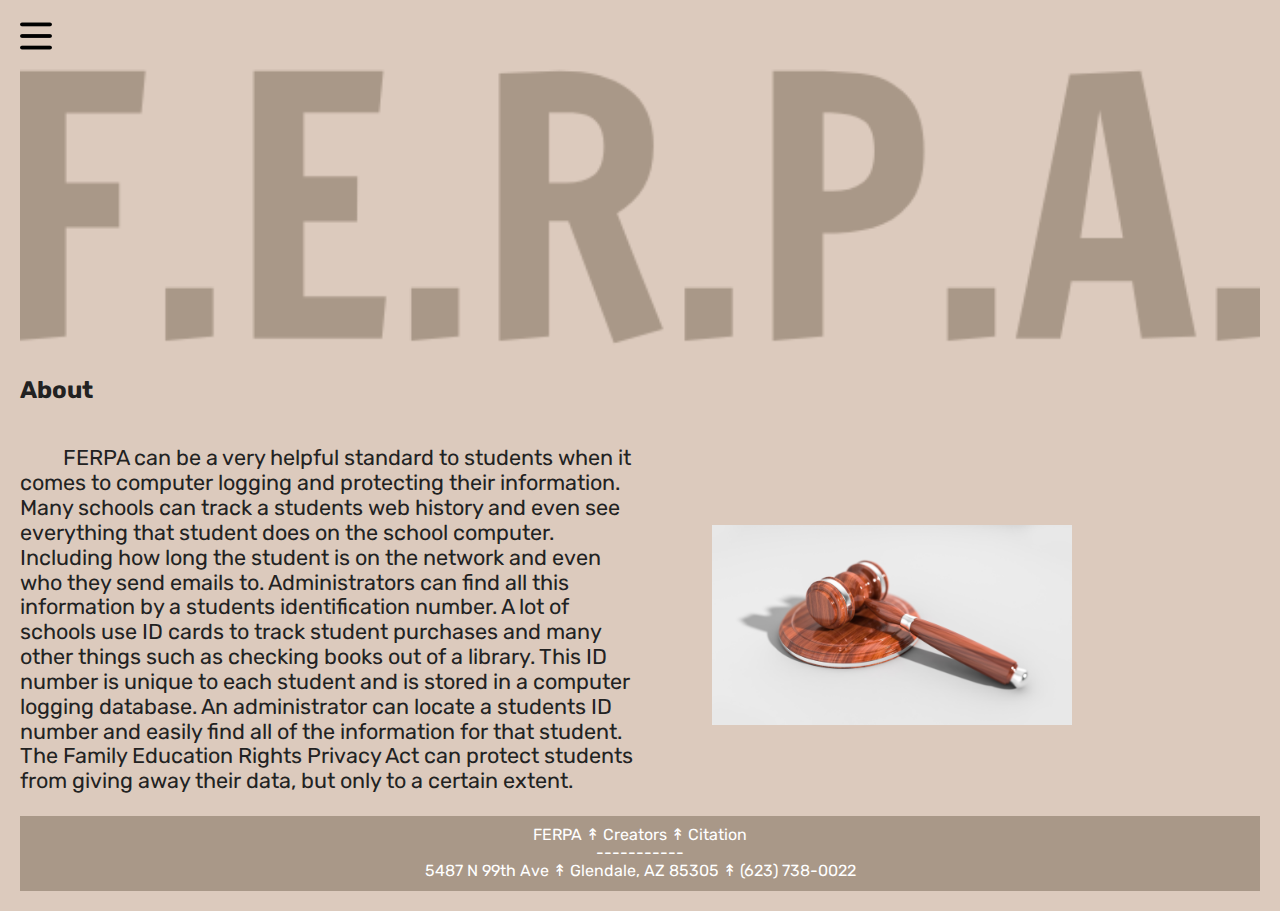
==== about.html @ 8e45bf6f "Added Creator Content" ====
<!DOCTYPE html>
<html class="no-js">

<head>
    <meta charset="utf-8">
    <meta http-equiv="X-UA-Compatible" content="IE=edge">
    <title>FERPA</title>
    <meta name="description" content="">
    <meta name="viewport" content="width=device-width, initial-scale=1">
    <link rel="stylesheet" href="CSS/main.css" />
    <link rel="stylesheet" href="CSS/main_style.css" />
    <link rel="stylesheet" href="CSS/normalize.css" />
    <!-- Faviconlinks -->
    <link rel="apple-touch-icon" sizes="57x57" href="Favicons.ico/apple-icon-57x57.png">
    <link rel="apple-touch-icon" sizes="60x60" href="Favicons.ico/apple-icon-60x60.png">
    <link rel="apple-touch-icon" sizes="72x72" href="Favicons.ico/apple-icon-72x72.png">
    <link rel="apple-touch-icon" sizes="76x76" href="Favicons.ico/apple-icon-76x76.png">
    <link rel="apple-touch-icon" sizes="114x114" href="Favicons.ico/apple-icon-114x114.png">
    <link rel="apple-touch-icon" sizes="120x120" href="Favicons.ico/apple-icon-120x120.png">
    <link rel="apple-touch-icon" sizes="144x144" href="Favicons.ico/apple-icon-144x144.png">
    <link rel="apple-touch-icon" sizes="152x152" href="Favicons.ico/apple-icon-152x152.png">
    <link rel="apple-touch-icon" sizes="180x180" href="Favicons.ico/apple-icon-180x180.png">
    <link rel="icon" type="image/png" sizes="192x192" href="Favicons.ico/android-icon-192x192.png">
    <link rel="icon" type="image/png" sizes="32x32" href="Favicons.ico/favicon-32x32.png">
    <link rel="icon" type="image/png" sizes="96x96" href="Favicons.ico/favicon-96x96.png">
    <link rel="icon" type="image/png" sizes="16x16" href="Favicons.ico/favicon-16x16.png">
    <link rel="manifest" href="Favicons.ico/manifest.json">
    <meta name="msapplication-TileColor" content="#ffffff">
    <meta name="msapplication-TileImage" content="/ms-icon-144x144.png">
    <meta name="theme-color" content="#ffffff">
    <!-- Fonts -->
    <link href="https://fonts.googleapis.com/css?family=Rubik" rel="stylesheet">

</head>

<body>


    <div id="main">
        <button id="navButton" onclick="openNav()"></button>
        <div id="wrapper">
            <header>
                <!-- <ul class="topnav">
                    <li><a href="index.html">Home</a></li>
                    <li><a href="About.html">About</a></li>
                    <li><a href="protection.html">Protection</a></li>
                    <li><a href="history.html">History</a></li>
                </ul> -->
            </header>
            <section id="topimg" class="text-center">
                <div class="content">
                </div>
            </section>
            <section id="textContainer">
                <article id="home">
                    <h2>About</h2>
                    <hr>
                    <div class="row">
                        <div class="leftcol">
                            <p>FERPA can be a very helpful standard to students when it comes to computer logging and
                                protecting their information. Many schools can track a students web history and even
                                see everything that student does on the school computer. Including how long the student
                                is on the network and even who they send emails to. Administrators can find all this
                                information by a students identification number. A lot of schools use ID cards to track
                                student purchases and many other things such as checking books out of a library. This
                                ID number is unique to each student and is stored in a computer logging database. An
                                administrator can locate a students ID number and easily find all of the information
                                for that student. The Family Education Rights Privacy Act can protect students from
                                giving away their data, but only to a certain extent. 
                                </p>
                        </div>
                        <div class="rightcol">
                            <img src="Images/Other_Pages/close-up-court-courthouse-534204.jpg" alt="" width="360"
                                height="200" class="side-images">
                        </div>
                    </div>
                </article>
            </section>
            <article>

            </article>
            <footer id="footer">
                <a href="index.html"> FERPA </a> &#8607; <a href="creators.html"> Creators </a> &#8607; <a href="cite_sources.html">
                    Citation
                </a>
                <br /> ----------- <br /> <a href="https://www.google.com/maps/place/5487+N+99th+Ave,+Glendale,+AZ+85305/@33.5150969,-112.2739817,17z/data=!3m1!4b1!4m5!3m4!1s0x872b4042f045fdb5:0xaa44a36ebfbd0cdd!8m2!3d33.5150969!4d-112.271793">
                    5487 N 99th Ave</a> &#8607;
                <a href="https://www.google.com/maps/place/5487+N+99th+Ave,+Glendale,+AZ+85305/@33.5150969,-112.2739817,17z/data=!3m1!4b1!4m5!3m4!1s0x872b4042f045fdb5:0xaa44a36ebfbd0cdd!8m2!3d33.5150969!4d-112.271793">
                    Glendale, AZ 85305</a> &#8607;
                <a href="tel:1623738002">(623)
                    738-0022</a>
            </footer>
        </div>
        </article>
        <article>
    </div>

    <aside id="leftnav" class="sidenav">
        <a href="javascript:void(0)" class="closebtn" onclick="closeNav()">&times;</a>
        <ul>
            <li><a href="index.html">Home</a></li>
            <li><a href="about.html">About</a></li>
            <li><a href="protection.html">Protection</a></li>
            <li><a href="history.html">History</a></li>
        </ul>
    </aside>


    <script src="javascript/MainJS.js" async defer></script>
</body>

</html>
---- CSS/main.css ----
/*! HTML5 Boilerplate v6.1.0 | MIT License | https://html5boilerplate.com/ */

/*
 * What follows is the result of much research on cross-browser styling.
 * Credit left inline and big thanks to Nicolas Gallagher, Jonathan Neal,
 * Kroc Camen, and the H5BP dev community and team.
 */

/* ==========================================================================
   Base styles: opinionated defaults
   ========================================================================== */

html {
    color: #222;
    font-size: 1em;
    line-height: 1.4;
}

/*
 * Remove text-shadow in selection highlight:
 * https://twitter.com/miketaylr/status/12228805301
 *
 * Vendor-prefixed and regular ::selection selectors cannot be combined:
 * https://stackoverflow.com/a/16982510/7133471
 *
 * Customize the background color to match your design.
 */

::-moz-selection {
    background: #b3d4fc;
    text-shadow: none;
}

::selection {
    background: #b3d4fc;
    text-shadow: none;
}

/*
 * A better looking default horizontal rule
 */

hr {
    display: block;
    height: 1px;
    border: 0;
    border-top: 1px solid #ccc;
    margin: 1em 0;
    padding: 0;
}

/*
 * Remove the gap between audio, canvas, iframes,
 * images, videos and the bottom of their containers:
 * https://github.com/h5bp/html5-boilerplate/issues/440
 */

audio,
canvas,
iframe,
img,
svg,
video {
    vertical-align: middle;
}

/*
 * Remove default fieldset styles.
 */

fieldset {
    border: 0;
    margin: 0;
    padding: 0;
}

/*
 * Allow only vertical resizing of textareas.
 */

textarea {
    resize: vertical;
}

/* ==========================================================================
   Browser Upgrade Prompt
   ========================================================================== */

.browserupgrade {
    margin: 0.2em 0;
    background: #ccc;
    color: #000;
    padding: 0.2em 0;
}

/* ==========================================================================
   Author's custom styles
   ========================================================================== */

















/* ==========================================================================
   Helper classes
   ========================================================================== */

/*
 * Hide visually and from screen readers
 */

.hidden {
    display: none !important;
}

/*
 * Hide only visually, but have it available for screen readers:
 * https://snook.ca/archives/html_and_css/hiding-content-for-accessibility
 *
 * 1. For long content, line feeds are not interpreted as spaces and small width
 *    causes content to wrap 1 word per line:
 *    https://medium.com/@jessebeach/beware-smushed-off-screen-accessible-text-5952a4c2cbfe
 */

.visuallyhidden {
    border: 0;
    clip: rect(0 0 0 0);
    height: 1px;
    margin: -1px;
    overflow: hidden;
    padding: 0;
    position: absolute;
    width: 1px;
    white-space: nowrap; /* 1 */
}

/*
 * Extends the .visuallyhidden class to allow the element
 * to be focusable when navigated to via the keyboard:
 * https://www.drupal.org/node/897638
 */

.visuallyhidden.focusable:active,
.visuallyhidden.focusable:focus {
    clip: auto;
    height: auto;
    margin: 0;
    overflow: visible;
    position: static;
    width: auto;
    white-space: inherit;
}

/*
 * Hide visually and from screen readers, but maintain layout
 */

.invisible {
    visibility: hidden;
}

/*
 * Clearfix: contain floats
 *
 * For modern browsers
 * 1. The space content is one way to avoid an Opera bug when the
 *    `contenteditable` attribute is included anywhere else in the document.
 *    Otherwise it causes space to appear at the top and bottom of elements
 *    that receive the `clearfix` class.
 * 2. The use of `table` rather than `block` is only necessary if using
 *    `:before` to contain the top-margins of child elements.
 */

.clearfix:before,
.clearfix:after {
    content: " "; /* 1 */
    display: table; /* 2 */
}

.clearfix:after {
    clear: both;
}

/* ==========================================================================
   EXAMPLE Media Queries for Responsive Design.
   These examples override the primary ('mobile first') styles.
   Modify as content requires.
   ========================================================================== */

@media only screen and (min-width: 35em) {
    /* Style adjustments for viewports that meet the condition */
}

@media print,
       (-webkit-min-device-pixel-ratio: 1.25),
       (min-resolution: 1.25dppx),
       (min-resolution: 120dpi) {
    /* Style adjustments for high resolution devices */
}

/* ==========================================================================
   Print styles.
   Inlined to avoid the additional HTTP request:
   https://www.phpied.com/delay-loading-your-print-css/
   ========================================================================== */

@media print {
    *,
    *:before,
    *:after {
        background: transparent !important;
        color: #000 !important; /* Black prints faster */
        -webkit-box-shadow: none !important;
        box-shadow: none !important;
        text-shadow: none !important;
    }

    a,
    a:visited {
        text-decoration: underline;
    }

    a[href]:after {
        content: " (" attr(href) ")";
    }

    abbr[title]:after {
        content: " (" attr(title) ")";
    }

    /*
     * Don't show links that are fragment identifiers,
     * or use the `javascript:` pseudo protocol
     */

    a[href^="#"]:after,
    a[href^="javascript:"]:after {
        content: "";
    }

    pre {
        white-space: pre-wrap !important;
    }
    pre,
    blockquote {
        border: 1px solid #999;
        page-break-inside: avoid;
    }

    /*
     * Printing Tables:
     * http://css-discuss.incutio.com/wiki/Printing_Tables
     */

    thead {
        display: table-header-group;
    }

    tr,
    img {
        page-break-inside: avoid;
    }

    p,
    h2,
    h3 {
        orphans: 3;
        widows: 3;
    }

    h2,
    h3 {
        page-break-after: avoid;
    }
}
---- CSS/main_style.css ----
@charset "utf-8";

html {
    background-color: #DCCABD;
}

body {
    font-family: 'Rubik', sans-serif;
}

/* .topnav {
    display: grid;
    grid-gap: 10px;
    grid-template-columns: repeat(4, .25fr);
    padding-bottom: 100px;
}

ul.topnav {
    list-style-type: none;
    margin: 0;
    padding: 0;
    overflow: hidden;
    background-color: #A99888;
}

ul.topnav li {
    float: left;
}

ul.topnav li a {
    display: block;
    color: #111;
    text-align: center;
    padding: 14px 16px;
    text-decoration: none;
}

ul.topnav li.right {
    float: right;
}

ul.topnav li.right {
    float: right;
}

ul.topnav li a:hover:not(.active) {
    background-color: rgb(150, 133, 117);
}

ul.topnav li.right {
    float: right;
} */

#leftnav {
    height: 100%;
    width: 0;
    position: fixed;
    z-index: 1;
    top: 0;
    left: 0;
    background-color: #A99888;
    overflow-x: hidden;
    padding-top: 30px;
    transition: 0.5s;
}

#leftnav a {
    padding: 10px 0px 6px 16px;
    text-decoration: none;
    font-size: 1.5em;
    color: #111;
    display: block;
    transition: 0.3s;
}

#leftnav ul {
    list-style-type: none;
}

#leftnav a:hover {
    color: #f1f1f1;
}

#leftnav .closebtn {
    position: absolute;
    top: 0;
    right: 25px;
    font-size: 36px;
    margin-left: 50px;
}

#main {
    transition: .5s;
    padding: 20px;
}

@media screen and (max-height: 450px) {
    #leftnav {
        padding-top: 15px;
    }

    #leftnav a {
        font-size: .5em;
    }
}

#navButton {
    background: url(../Images/Three\ Lines\ .png) no-repeat;
    width: 34px;
    height: 34px;
}

p {
    text-indent: 2em;
    font-size: 1.35em;
}

/* Footer Styles */
footer {
    background-color: #A99888;
    text-align: center;
    padding: 10px;
    color: white;
}

footer a:link,
footer a:visited {
    text-decoration: none;
    color: white;
}

footer a:hover,
footer a:active {
    text-decoration: none;
    color: rgba(255, 255, 255, .75);
}

#topimg {
    background-image: url(../Images/Banner/Banner-FERPA.png);
    background-size: cover;
    background-position: center;
    max-width: 100%;
    height: auto;
}

.content {
    position: relative;
    padding: 100px 0 200px 0;
}

.leftcol {
    float: left;
    width: 50%;
}

.rightcol {
    float: right;
    width: 45%;
}

.row::after {
    content: "";
    display: grid;
    clear: both;
}

@media screen and (max-width:600px) {
    .leftcol {
        width: 100%;
    }

    .rightcol {
        width: 100%;
    }

    .topnav {
        display: block;
        width: 100;
    }

    ul.topnav li {
        float: none;
    }

}

hr {
    border: 0;
    height: 1px;
    background-image: linear-gradient(to right, rgba(0, 0, 0, 0), rgba(0, 0, 0, 0.75), rgba(0, 0, 0, 0));
}

button {
    border: none;
}

/* Image Styles */
img.side-images {
    padding: 100px 10px 10px 10px;
}

.column {
    float: left;
    width: 25%;
    margin-bottom: 16px;
    padding: 0 50px;
}

.card {
    box-shadow: 0 4px 8px 0 rgba(0, 0, 0, 0.2);
}

.container {
    padding: 0 16px;
}

.container::after,
.row::after {
    content: "";
    clear: both;
    display: table;
}

#headshot {
    display: block;
    margin-left: auto;
    margin-right: auto;
    width: 25%;
}
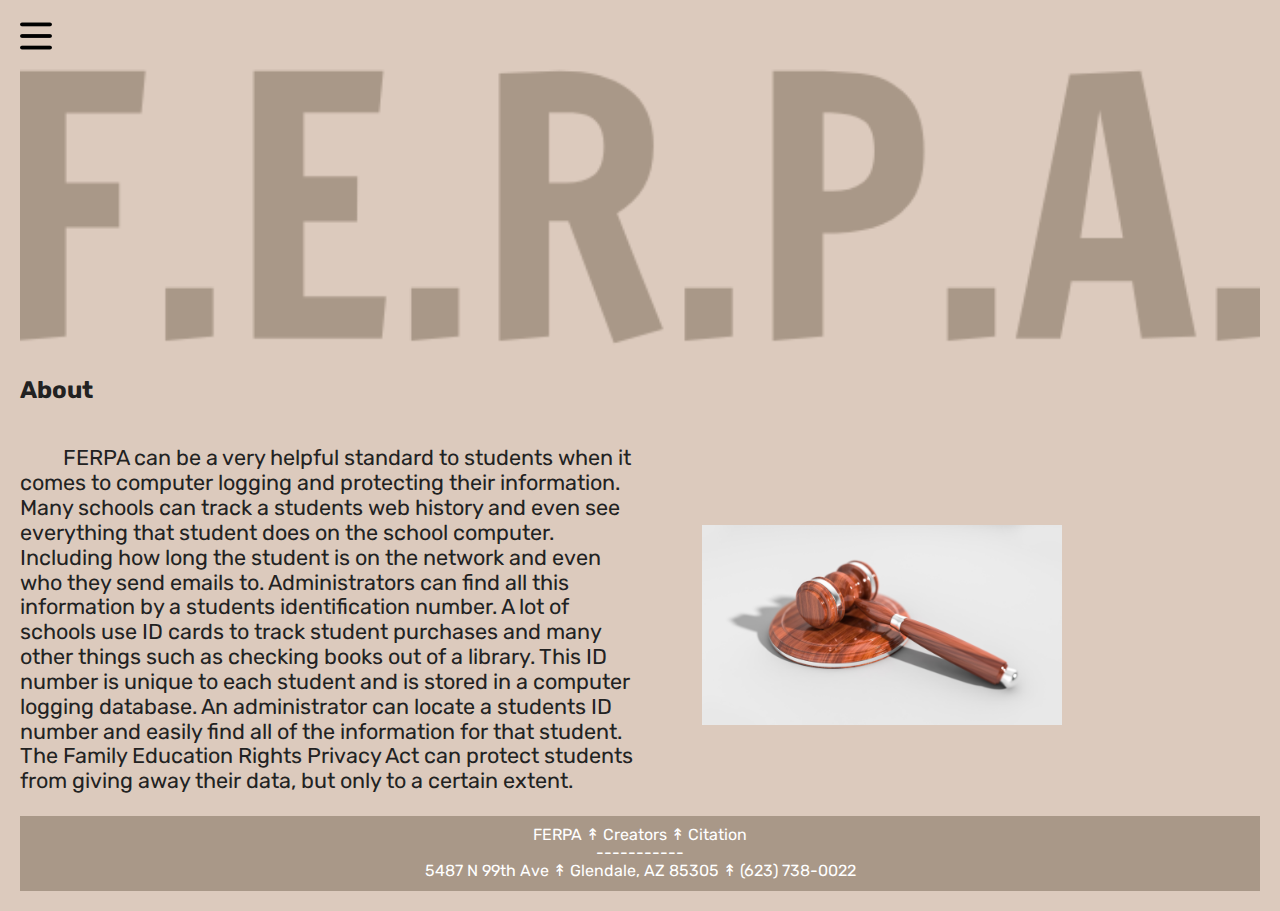
==== commit 90e99578: "Finished adding content and added top button" ====
--- a/about.html
+++ b/about.html
@@ -90,6 +90,7 @@
                 <a href="tel:1623738002">(623)
                     738-0022</a>
             </footer>
+            <button onclick="topFunction()" id="topBtn" title="Go to top">Top</button>
         </div>
         </article>
         <article>
@@ -102,6 +103,7 @@
             <li><a href="about.html">About</a></li>
             <li><a href="protection.html">Protection</a></li>
             <li><a href="history.html">History</a></li>
+            <li><a href="cite_sources.html">Sources</a></li>
         </ul>
     </aside>
 
--- a/CSS/main_style.css
+++ b/CSS/main_style.css
@@ -195,15 +195,15 @@
 }
 
 /* Image Styles */
-img.side-images {
-    padding: 100px 10px 10px 10px;
+.side-images{
+    padding-top: 100px;
 }
 
 .column {
     float: left;
-    width: 25%;
+    width: 30%;
     margin-bottom: 16px;
-    padding: 0 50px;
+    padding: 0px 20px;
 }
 
 .card {
@@ -211,7 +211,11 @@
 }
 
 .container {
-    padding: 0 16px;
+    padding: 0 10px;
+}
+
+.container p{
+    margin: 0 0 0 -20px;
 }
 
 .container::after,
@@ -226,4 +230,38 @@
     margin-left: auto;
     margin-right: auto;
     width: 25%;
+}
+/* Top Button Styles */
+#topBtn {
+    display: none;
+    /* Hides Button by default */
+    position: fixed;
+    /*Makes Button Fixed/sticky in a position */
+    bottom: 20px;
+    /* Place the button at the bottom of the page */
+    right: 30px;
+    /* Place the button 30px from the right */
+    z-index: 99;
+    /* Make sure it does not overlap */
+    border: none;
+    /* Remove borders */
+    outline: none;
+    /* Remove outline */
+    background-color: rgba(169, 152, 136, 0.925);
+    /* Set a background color */
+    color: #111;
+    /* Text color */
+    cursor: pointer;
+    /* Add a mouse pointer on hover */
+    padding: 15px;
+    /* Some padding */
+    border-radius: 10px;
+    /* Rounded corners */
+    font-size: 18px;
+    /* Increase font size */
+}
+
+#topBtn:hover {
+    background-color: white;
+    /* Add a dark-grey background on hover */
 }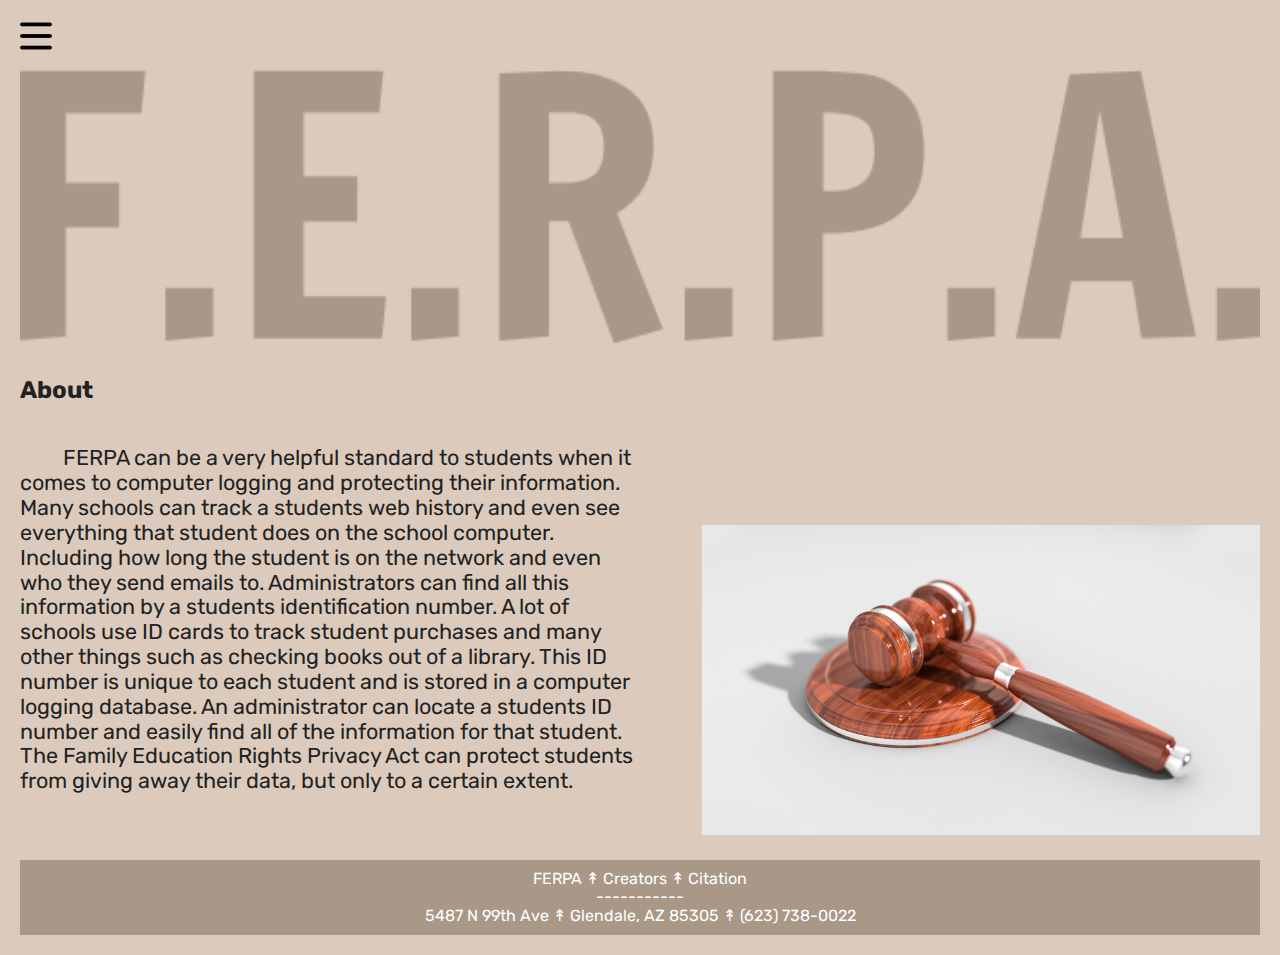
==== commit 42d3b796: "Put in Images" ====
--- a/about.html
+++ b/about.html
@@ -66,12 +66,12 @@
                                 ID number is unique to each student and is stored in a computer logging database. An
                                 administrator can locate a students ID number and easily find all of the information
                                 for that student. The Family Education Rights Privacy Act can protect students from
-                                giving away their data, but only to a certain extent. 
-                                </p>
+                                giving away their data, but only to a certain extent.
+                            </p>
                         </div>
                         <div class="rightcol">
-                            <img src="Images/Other_Pages/close-up-court-courthouse-534204.jpg" alt="" width="360"
-                                height="200" class="side-images">
+                            <img src="Images/Other_Pages/close-up-court-courthouse-534204.jpg" alt="" width="100%"
+                                height="100%" class="side-images">
                         </div>
                     </div>
                 </article>
--- a/CSS/main_style.css
+++ b/CSS/main_style.css
@@ -195,8 +195,9 @@
 }
 
 /* Image Styles */
-.side-images{
+.side-images {
     padding-top: 100px;
+    margin-bottom: 25px;
 }
 
 .column {
@@ -214,7 +215,7 @@
     padding: 0 10px;
 }
 
-.container p{
+.container p {
     margin: 0 0 0 -20px;
 }
 
@@ -231,6 +232,7 @@
     margin-right: auto;
     width: 25%;
 }
+
 /* Top Button Styles */
 #topBtn {
     display: none;
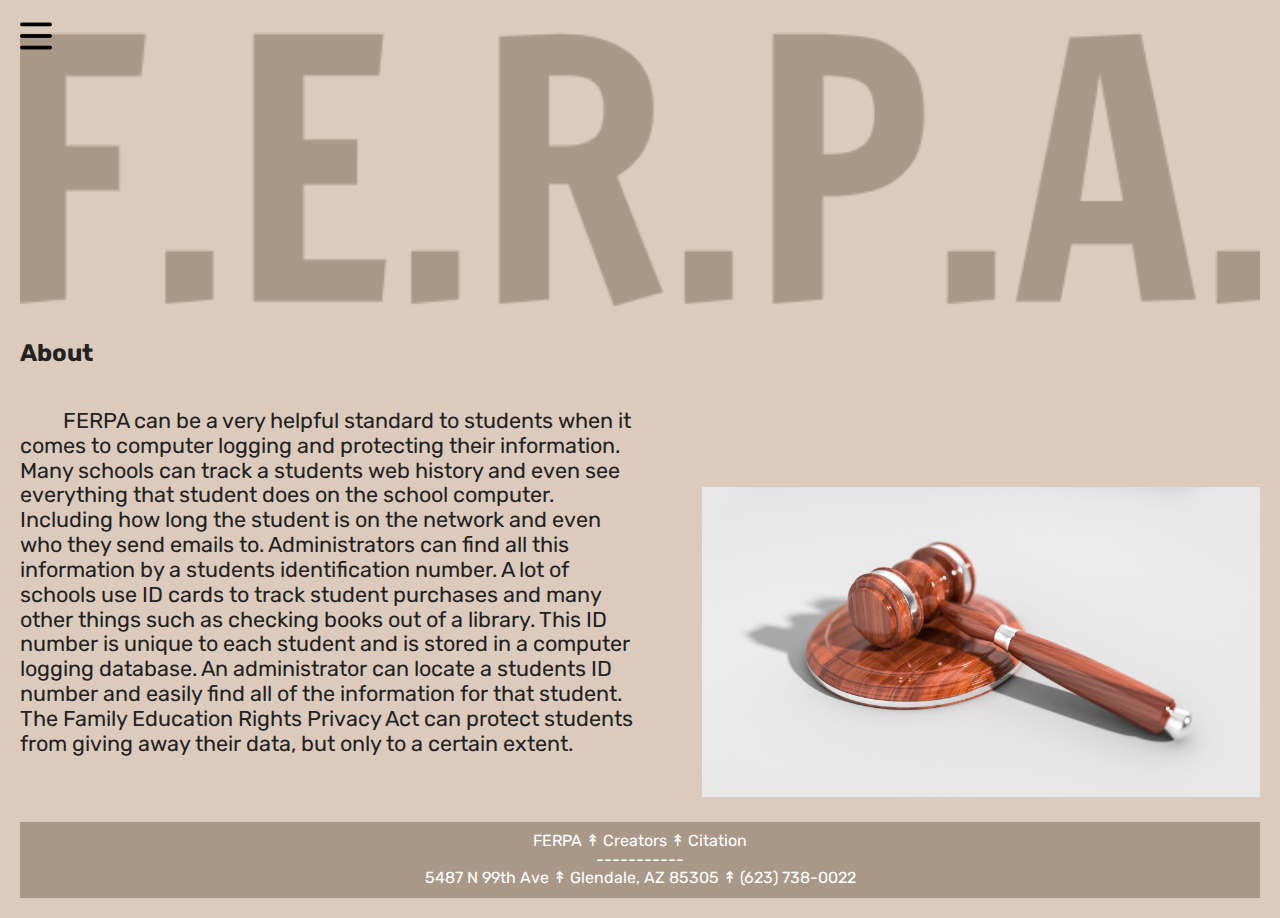
==== commit 853123c0: "Added comments" ====
--- a/about.html
+++ b/about.html
@@ -70,6 +70,7 @@
                             </p>
                         </div>
                         <div class="rightcol">
+                            <!-- Diego: Put in Images that I got from Pexels. -->
                             <img src="Images/Other_Pages/close-up-court-courthouse-534204.jpg" alt="" width="100%"
                                 height="100%" class="side-images">
                         </div>
@@ -80,6 +81,7 @@
 
             </article>
             <footer id="footer">
+                <!-- Diego: Copied and pasted the footer from index.html -->
                 <a href="index.html"> FERPA </a> &#8607; <a href="creators.html"> Creators </a> &#8607; <a href="cite_sources.html">
                     Citation
                 </a>
--- a/CSS/main_style.css
+++ b/CSS/main_style.css
@@ -108,6 +108,7 @@
     background: url(../Images/Three\ Lines\ .png) no-repeat;
     width: 34px;
     height: 34px;
+    position: fixed;
 }
 
 p {
@@ -249,7 +250,7 @@
     /* Remove borders */
     outline: none;
     /* Remove outline */
-    background-color: rgba(169, 152, 136, 0.925);
+    background-color: rgba(155, 135, 117, 0.747);
     /* Set a background color */
     color: #111;
     /* Text color */
@@ -266,4 +267,8 @@
 #topBtn:hover {
     background-color: white;
     /* Add a dark-grey background on hover */
+}
+
+#sourcep {
+    font-size: 1em;
 }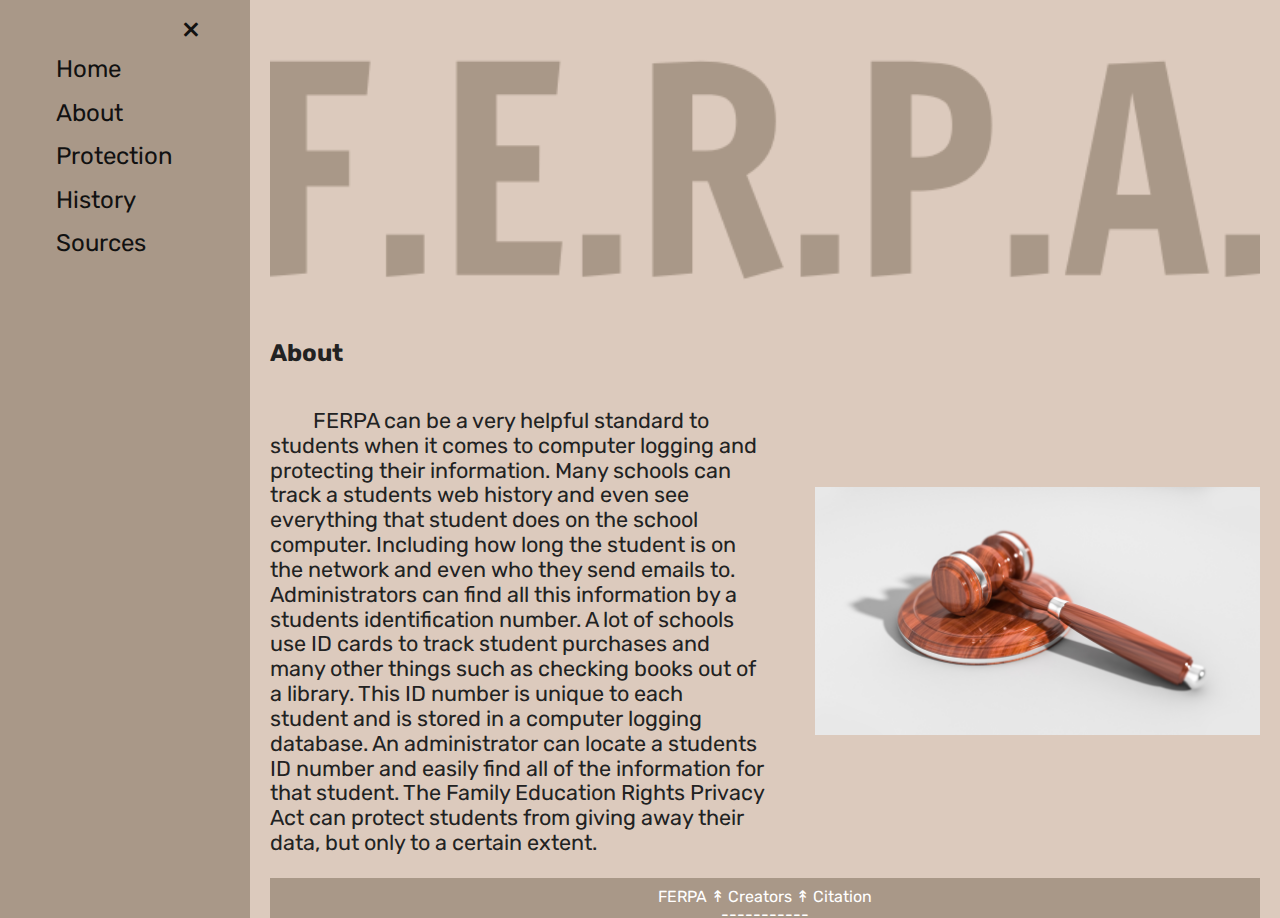
==== commit d28a24ab: "Started to add comments" ====
--- a/about.html
+++ b/about.html
@@ -33,7 +33,7 @@
 
 </head>
 
-<body>
+<body onload="navstart()">
 
 
     <div id="main">
@@ -57,6 +57,7 @@
                     <hr>
                     <div class="row">
                         <div class="leftcol">
+                            <!-- Putted text in the paragraph tags -->
                             <p>FERPA can be a very helpful standard to students when it comes to computer logging and
                                 protecting their information. Many schools can track a students web history and even
                                 see everything that student does on the school computer. Including how long the student
--- a/CSS/main_style.css
+++ b/CSS/main_style.css
@@ -1,13 +1,17 @@
+/* Sets the character encoding to UTF-8 */
 @charset "utf-8";
 
+/* Sets the background color to a hex value */
 html {
     background-color: #DCCABD;
 }
 
+/* sets the font family to Rubik which is a google font */
 body {
     font-family: 'Rubik', sans-serif;
 }
 
+/* old nav  */
 /* .topnav {
     display: grid;
     grid-gap: 10px;
@@ -50,7 +54,7 @@
 ul.topnav li.right {
     float: right;
 } */
-
+/* New Nav sets the id leftnav heigt to 100% and width to 0. Makes the position fixed and sets the z-index to 1 so it doesn't stack content. sets distance from top and left to 0 and background color to a hex value. The overflow in the x direction is hidden and padding is set to 30px on top. The transition speed is set to a half a second. */
 #leftnav {
     height: 100%;
     width: 0;
@@ -64,6 +68,7 @@
     transition: 0.5s;
 }
 
+/* This affects the links in the leftnav and makes the padding 10px on top and 0 right and 6 on the bottom also makes it 16px on the left. */
 #leftnav a {
     padding: 10px 0px 6px 16px;
     text-decoration: none;
@@ -73,27 +78,33 @@
     transition: 0.3s;
 }
 
+/* This affect the unordered lists in the id leftnav and makes the bullets disapear. */
 #leftnav ul {
     list-style-type: none;
 }
 
+/* This affects the links that are hovered over in the leftnav and makes the color a white hex value. */
 #leftnav a:hover {
     color: #f1f1f1;
 }
 
+/* Affects the closebutton in the left nav and makes the position absolute so it can't be pushed of the screen. Top is set to 0 and the
+font-size is how big the button appears. */
 #leftnav .closebtn {
     position: absolute;
     top: 0;
-    right: 25px;
-    font-size: 36px;
-    margin-left: 50px;
-}
-
+    right: 50px;
+    font-size: 2em;
+    margin-left: 45px;
+}
+
+/* affects the id main and sets transition speed to half a second plus makes padding 20 px all around. */
 #main {
     transition: .5s;
     padding: 20px;
 }
 
+/* This changes the left nav padding on the top when the max-heght is 450px and the links in the left nav to .5 em's */
 @media screen and (max-height: 450px) {
     #leftnav {
         padding-top: 15px;
@@ -104,6 +115,7 @@
     }
 }
 
+/* This affects the navbutton and sets the image to the three lines image and sets the width and height to 34px and makes the position fixed. */
 #navButton {
     background: url(../Images/Three\ Lines\ .png) no-repeat;
     width: 34px;
@@ -111,12 +123,14 @@
     position: fixed;
 }
 
+/* affects the p tag and makes the text indent 2 em and the font size to 1.35 */
 p {
     text-indent: 2em;
     font-size: 1.35em;
 }
 
 /* Footer Styles */
+/* affects the footer and makes the background color a hex value. then centers the text and make the padding 10px. */
 footer {
     background-color: #A99888;
     text-align: center;
@@ -124,31 +138,35 @@
     color: white;
 }
 
+/* affects the links in the footer and gets rid of text decoration. ALso makes text color white. */
 footer a:link,
 footer a:visited {
     text-decoration: none;
     color: white;
 }
 
+/* Affects the links that are hovered on in the footer and the active links. Makes the text decoration none and sets text color to an rgba value. */
 footer a:hover,
 footer a:active {
     text-decoration: none;
     color: rgba(255, 255, 255, .75);
 }
 
+/* Affects the id topimg and sets the background image to the banner Ferpa image. Sets the size of the image to cover the page and centers the image. also makes the width 100% */
 #topimg {
     background-image: url(../Images/Banner/Banner-FERPA.png);
     background-size: cover;
     background-position: center;
-    max-width: 100%;
-    height: auto;
-}
-
+    width: 100%;
+}
+
+/* Affects the content class and makes the postion relative and the padding 100px on the top and 0 on the right and 200px on the bottom */
 .content {
     position: relative;
     padding: 100px 0 200px 0;
 }
 
+/* Affects leftcol class and floats left and sets the width to 50% */
 .leftcol {
     float: left;
     width: 50%;
@@ -174,13 +192,9 @@
         width: 100%;
     }
 
-    .topnav {
-        display: block;
-        width: 100;
-    }
-
-    ul.topnav li {
-        float: none;
+    #topimg {
+        width: 85%;
+        padding-left: 80px;
     }
 
 }
@@ -193,6 +207,11 @@
 
 button {
     border: none;
+}
+
+.responsive {
+    max-width: 100%;
+    height: auto;
 }
 
 /* Image Styles */
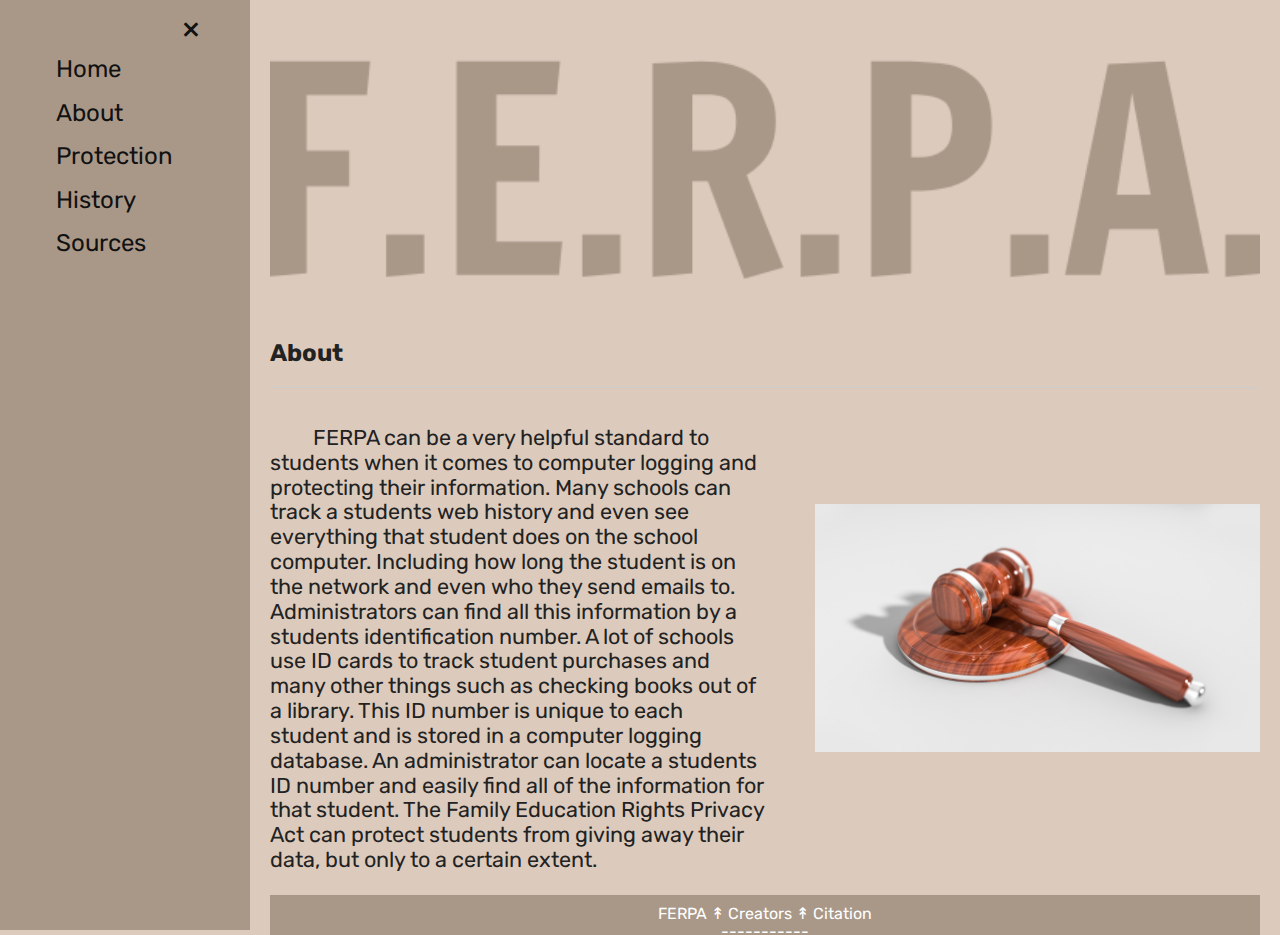
==== commit dd05c2ef: "Finished adding all comments" ====
--- a/about.html
+++ b/about.html
@@ -7,6 +7,7 @@
     <title>FERPA</title>
     <meta name="description" content="">
     <meta name="viewport" content="width=device-width, initial-scale=1">
+     <!-- Links stylesheets to the html document -->
     <link rel="stylesheet" href="CSS/main.css" />
     <link rel="stylesheet" href="CSS/main_style.css" />
     <link rel="stylesheet" href="CSS/normalize.css" />
@@ -34,19 +35,22 @@
 </head>
 
 <body onload="navstart()">
-
-
+<!-- This is the div that contains main content of the page -->
     <div id="main">
-        <button id="navButton" onclick="openNav()"></button>
+         <!-- This button is the button the user clicks on to open the nav -->
+         <button id="navButton" onclick="openNav()"></button>
+         <!-- This div is a wrapper to create space on the edges of the page -->
         <div id="wrapper">
-            <header>
-                <!-- <ul class="topnav">
+            <!-- old nav -->
+            <!-- <header>
+                <ul class="topnav">
                     <li><a href="index.html">Home</a></li>
                     <li><a href="About.html">About</a></li>
                     <li><a href="protection.html">Protection</a></li>
                     <li><a href="history.html">History</a></li>
-                </ul> -->
-            </header>
+                </ul> 
+            </header> -->
+            <!-- This is the section element that is used for the banner image -->
             <section id="topimg" class="text-center">
                 <div class="content">
                 </div>
@@ -93,12 +97,11 @@
                 <a href="tel:1623738002">(623)
                     738-0022</a>
             </footer>
+            <!-- this button is the topbutton that brings the user to the top of the page. -->
             <button onclick="topFunction()" id="topBtn" title="Go to top">Top</button>
         </div>
-        </article>
-        <article>
     </div>
-
+    <!-- This is the nav that the user sees once the nav button is clicked  -->
     <aside id="leftnav" class="sidenav">
         <a href="javascript:void(0)" class="closebtn" onclick="closeNav()">&times;</a>
         <ul>
@@ -110,7 +113,7 @@
         </ul>
     </aside>
 
-
+<!-- this links the javascript file to the HTML document -->
     <script src="javascript/MainJS.js" async defer></script>
 </body>
 
--- a/CSS/main_style.css
+++ b/CSS/main_style.css
@@ -54,6 +54,7 @@
 ul.topnav li.right {
     float: right;
 } */
+
 /* New Nav sets the id leftnav heigt to 100% and width to 0. Makes the position fixed and sets the z-index to 1 so it doesn't stack content. sets distance from top and left to 0 and background color to a hex value. The overflow in the x direction is hidden and padding is set to 30px on top. The transition speed is set to a half a second. */
 #leftnav {
     height: 100%;
@@ -171,18 +172,22 @@
     float: left;
     width: 50%;
 }
-
+/* This affects the class rightcol and floats all content to the right and makes the width 45% of the
+page */
 .rightcol {
     float: right;
     width: 45%;
 }
-
+/* affects evreything after the row class and sets content to an empty set of quotes and sets the display typ to grid
+also clears both sides of the grid. */
 .row::after {
     content: "";
     display: grid;
     clear: both;
 }
-
+/* This is a media query that affects certain selectors when the max-width is 600px and makes the 
+leftcol class a 100% in width and the rightcol class. Also sets the topimg id to 85% width and add 80px of padding on 
+the left. */
 @media screen and (max-width:600px) {
     .leftcol {
         width: 100%;
@@ -198,54 +203,51 @@
     }
 
 }
-
-hr {
-    border: 0;
-    height: 1px;
-    background-image: linear-gradient(to right, rgba(0, 0, 0, 0), rgba(0, 0, 0, 0.75), rgba(0, 0, 0, 0));
-}
-
+/* This affects the buttons on the page and makes the borders hidden. */
 button {
     border: none;
 }
-
+/* This affects the class responsive and makes the max-width to 100% and the height is set to auto. */
 .responsive {
     max-width: 100%;
     height: auto;
 }
 
 /* Image Styles */
+/* This affect the class side-images and creates 100px of padding on the top and 25 px of margins on the bottom */
 .side-images {
     padding-top: 100px;
     margin-bottom: 25px;
 }
-
+/* This affects the class column and floats all content to the left and sets the width to 30% also adds 16px of 
+margins to the bottom and 20px of padding to the right bottom and left. */
 .column {
     float: left;
     width: 30%;
     margin-bottom: 16px;
     padding: 0px 20px;
 }
-
+/* This affects the card class and adds a box shadow around the section  */
 .card {
     box-shadow: 0 4px 8px 0 rgba(0, 0, 0, 0.2);
 }
-
+/* This affects the container class and adds 10px of padding to the right bottom and left  */
 .container {
     padding: 0 10px;
 }
-
+/* This affects the p tags in the container class and sets the bottom margin to negative 20px */
 .container p {
     margin: 0 0 0 -20px;
 }
-
+/* This affects the container and row class after the original content clearing both sides of the grid */
 .container::after,
 .row::after {
     content: "";
     clear: both;
-    display: table;
-}
-
+    display: grid;
+}
+/* This affects the headshot id and makes the images block and the left and right margins auto and the width
+to 25%. */
 #headshot {
     display: block;
     margin-left: auto;
@@ -282,12 +284,12 @@
     font-size: 18px;
     /* Increase font size */
 }
-
+/* This affects the topBtn id on hover and changes the color to a dark grey color. */
 #topBtn:hover {
     background-color: white;
     /* Add a dark-grey background on hover */
 }
-
+/* This affects the id sourcep and changes the font size for this id to 1em. */
 #sourcep {
     font-size: 1em;
 }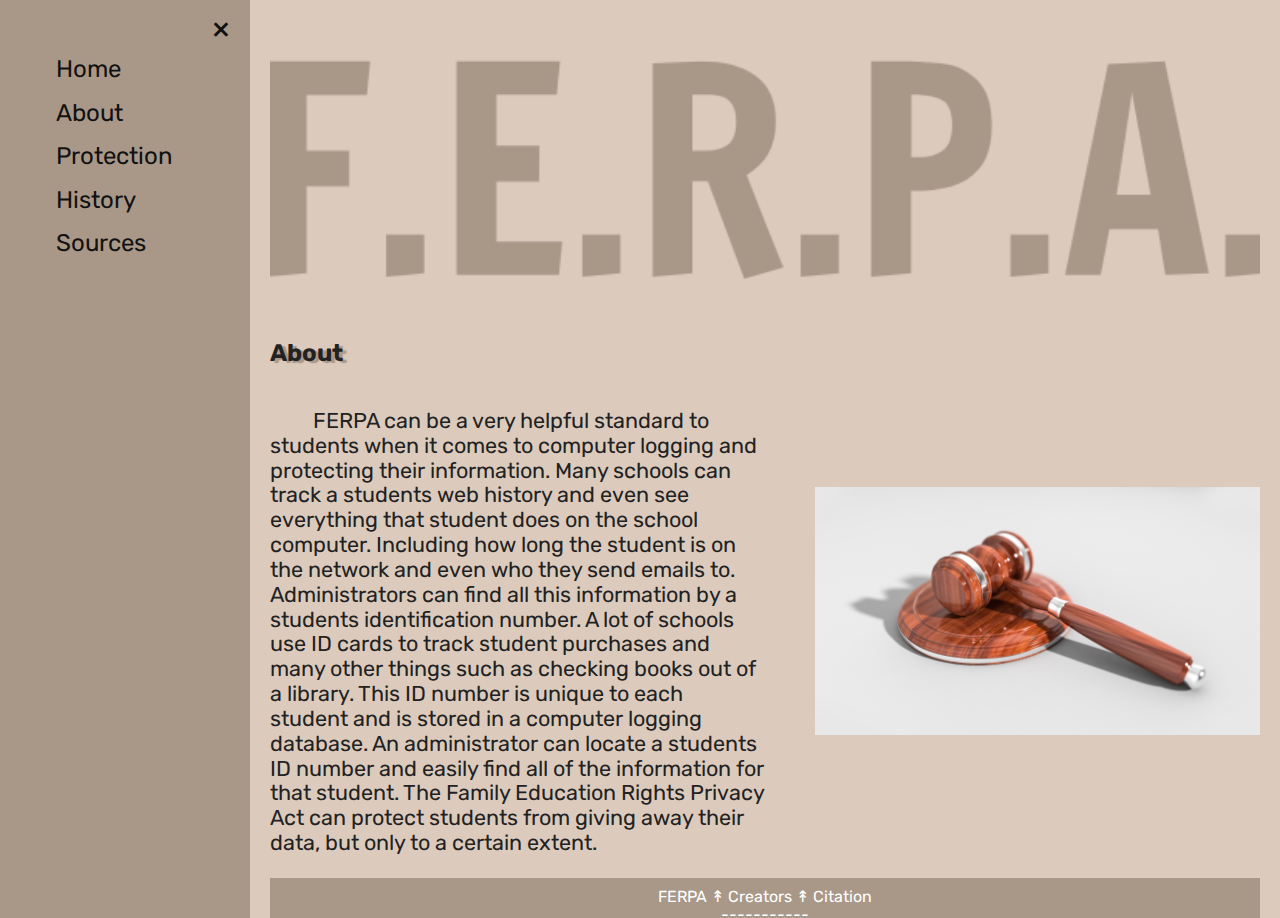
==== commit 4bfbf959: "Made pages look good on mobile" ====
--- a/about.html
+++ b/about.html
@@ -58,7 +58,6 @@
             <section id="textContainer">
                 <article id="home">
                     <h2>About</h2>
-                    <hr>
                     <div class="row">
                         <div class="leftcol">
                             <!-- Putted text in the paragraph tags -->
--- a/CSS/main_style.css
+++ b/CSS/main_style.css
@@ -94,7 +94,7 @@
 #leftnav .closebtn {
     position: absolute;
     top: 0;
-    right: 50px;
+    right: 20px;
     font-size: 2em;
     margin-left: 45px;
 }
@@ -185,24 +185,7 @@
     display: grid;
     clear: both;
 }
-/* This is a media query that affects certain selectors when the max-width is 600px and makes the 
-leftcol class a 100% in width and the rightcol class. Also sets the topimg id to 85% width and add 80px of padding on 
-the left. */
-@media screen and (max-width:600px) {
-    .leftcol {
-        width: 100%;
-    }
-
-    .rightcol {
-        width: 100%;
-    }
-
-    #topimg {
-        width: 85%;
-        padding-left: 80px;
-    }
-
-}
+
 /* This affects the buttons on the page and makes the borders hidden. */
 button {
     border: none;
@@ -230,6 +213,8 @@
 /* This affects the card class and adds a box shadow around the section  */
 .card {
     box-shadow: 0 4px 8px 0 rgba(0, 0, 0, 0.2);
+    border-radius: 10px;
+    padding-bottom: 20px;
 }
 /* This affects the container class and adds 10px of padding to the right bottom and left  */
 .container {
@@ -252,7 +237,8 @@
     display: block;
     margin-left: auto;
     margin-right: auto;
-    width: 25%;
+    width: 96px;
+    height: 134px;
 }
 
 /* Top Button Styles */
@@ -286,10 +272,61 @@
 }
 /* This affects the topBtn id on hover and changes the color to a dark grey color. */
 #topBtn:hover {
-    background-color: white;
+    background-color: rgb(148, 144, 144);
     /* Add a dark-grey background on hover */
 }
 /* This affects the id sourcep and changes the font size for this id to 1em. */
 #sourcep {
     font-size: 1em;
-}+}
+/* This affects the links in the card class and gets rid of the underline and makes the color a hex value */
+.card a{
+    text-decoration: none;
+    color: #111;
+}
+/* This affects the links that are hovered on in the card class and makes the text underlined and sets the 
+color to an rgb value. */
+.card a:hover{
+    text-decoration: underline;
+    color: rgb(148, 144, 144);
+}
+/* This affects content in the center class and makes the the text align to the center. */
+.center{
+    text-align: center;
+}
+
+ h2{
+    text-shadow: 4px 2px 1px#A99888;
+}
+
+/* This is a media query that affects certain selectors when the max-width is 600px and makes the 
+leftcol class a 100% in width and the rightcol class. Also sets the topimg id to 85% width and add 80px of padding on 
+the left. */
+@media screen and (max-width:600px) {
+    .leftcol {
+        width: 100%;
+    }
+
+    .rightcol {
+        width: 100%;
+    }
+
+    #topimg {
+        width: 85%;
+        padding-left: 80px;
+    }
+
+     #leftnav .closebtn{
+        position: absolute;
+        top: 0;
+        right: 300px;
+        font-size: 2em;
+        margin-left: 45px;
+    }
+
+    .column {
+        float: initial;
+        width: 100%;
+        padding: 0;
+    }
+}
